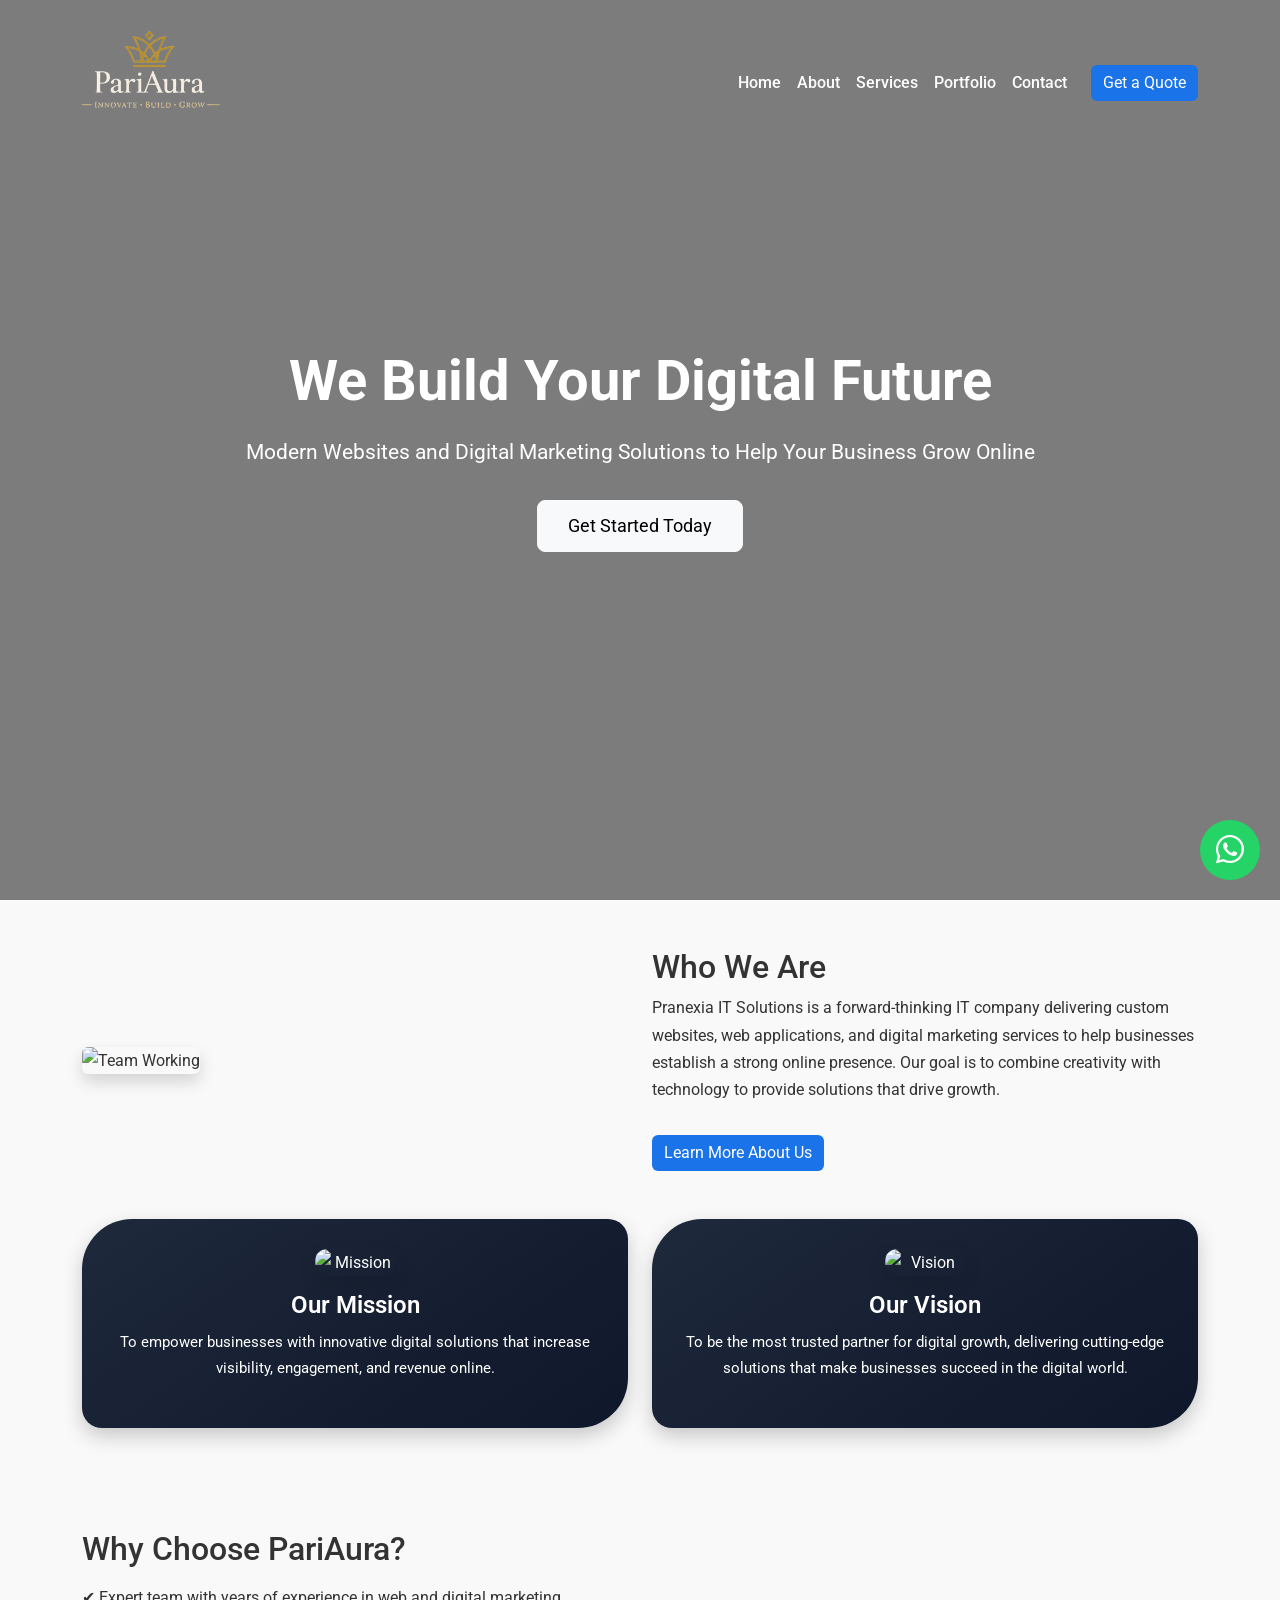
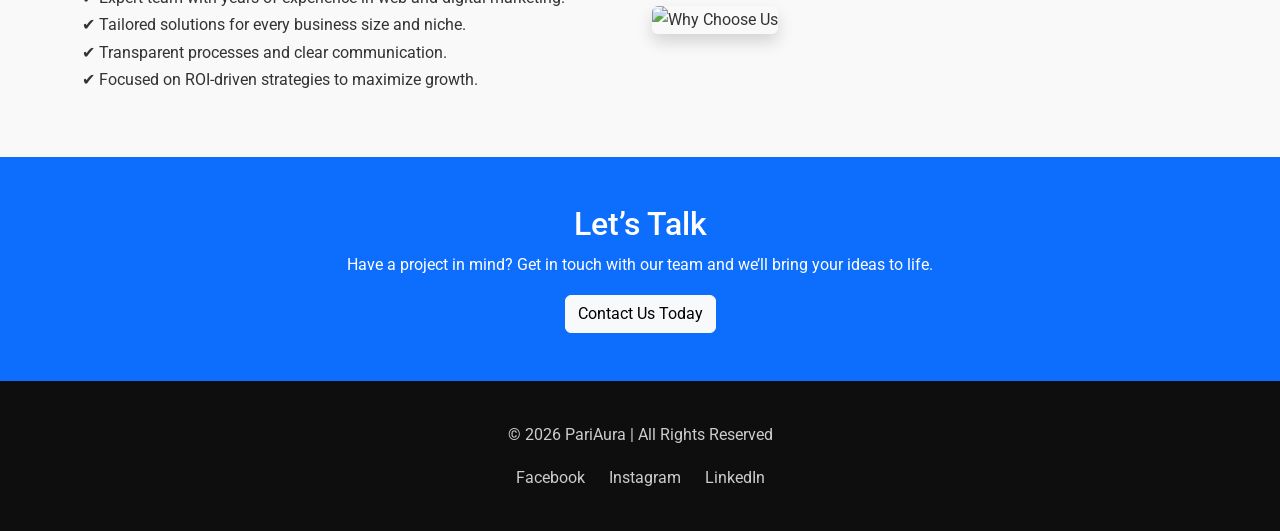
==== about.html @ 9b1155bc "Add files via upload" ====
<!DOCTYPE html>
<html lang="en">
<head>
  <meta charset="UTF-8">
  <meta name="viewport" content="width=device-width, initial-scale=1.0">
  <title>PariAura</title>
  <link href="https://cdn.jsdelivr.net/npm/bootstrap@5.3.2/dist/css/bootstrap.min.css" rel="stylesheet">
<link href="https://cdn.jsdelivr.net/npm/bootstrap-icons@1.11.3/font/bootstrap-icons.css" rel="stylesheet">
  <style>
  /* ===== GOOGLE FONTS ===== */
  @import url('https://fonts.googleapis.com/css2?family=Montserrat:wght@500;700&family=Roboto:wght@400;500&display=swap');

  /* ===== GLOBAL ===== */
  * { margin:0; padding:0; box-sizing:border-box; }
  body { font-family:'Roboto', sans-serif; background:#f9f9f9; color:#333; line-height:1.7; scroll-behavior: smooth; }

  /* ===== NAVBAR ===== */
  .navbar { position: fixed; width: 100%; top: 0; left: 0; background: transparent !important; transition: 0.4s; z-index: 999; }
  .navbar-brand img { height:140px; transition:0.4s; }
  .navbar.scrolled .navbar-brand img { height:100px; }
  .navbar .nav-link { color: #fff !important; font-weight:500; }
  .navbar.scrolled { background: rgba(15,15,15,0.9) !important; backdrop-filter: blur(10px); }
  .navbar.scrolled .nav-link { color:#fff !important; }
  .navbar-toggler { border:none; }
  .navbar-toggler-icon { background:none; width:25px; height:2px; background-color:white; position:relative; display:inline-block; }
  .navbar-toggler-icon::before, .navbar-toggler-icon::after { content:''; position:absolute; width:25px; height:2px; background-color:white; left:0; }
  .navbar-toggler-icon::before { top:-7px; }
  .navbar-toggler-icon::after { top:7px; }
  .navbar.scrolled .navbar-toggler-icon,
  .navbar.scrolled .navbar-toggler-icon::before,
  .navbar.scrolled .navbar-toggler-icon::after { background-color:white; }

  /* ===== HERO SECTION ===== */
  .hero {
    position: relative;
    width: 100%;
    height: 100vh;
    background: url('https://plus.unsplash.com/premium_photo-1683120730432-b5ea74bd9047?q=80&w=1170&auto=format&fit=crop&ixlib=rb-4.1.0&ixid=M3wxMjA3fDB8MHxwaG90by1wYWdlfHx8fGVufDB8fHx8fA%3D%3D') center center/cover no-repeat;
    display: flex;
    align-items: center;
    justify-content: center;
    color: #fff;
    text-align: center;
  }
  .hero-overlay { position: absolute; width:100%; height:100%; background: rgba(0,0,0,0.5); z-index:1; }
  .hero .content { position: relative; z-index:2; }
  .hero h1 { font-size: 3.5rem; font-weight: 700; margin-bottom: 20px; }
  .hero p { font-size: 1.3rem; margin-bottom: 30px; }
  .hero .btn { padding: 12px 30px; font-size:1.1rem; }

  /* ===== ABOUT SECTION ===== */
  .about-section img { max-width:100%; border-radius:12px; box-shadow:0 8px 20px rgba(0,0,0,0.1); }

  /* ===== SHIELD CARDS ===== */
  .shield {
    background: linear-gradient(145deg, #1e293b, #0f172a);
    border-radius: 50px 20px 50px 20px;
    color: #fff;
    text-align: center;
    transition: 0.4s;
    box-shadow: 0 8px 20px rgba(0,0,0,0.2);
    padding: 30px 20px;
    margin-bottom: 30px;
  }
  .shield:hover {
    transform: translateY(-10px) scale(1.05);
    box-shadow: 0 20px 40px rgba(0,0,0,0.4);
  }
  .shield img { display:block; margin:0 auto 15px auto; }
  .shield h4 { margin-bottom:10px; font-weight:600; }
  .shield p { font-size:0.95rem; }

  /* ===== FOOTER ===== */
  footer { background:#0e0e0e; color:#ccc; padding:40px 0; text-align:center; }
  footer a { color:#ccc; margin:0 10px; text-decoration:none; }
  footer a:hover { color:#1A73E8; }

  /* ===== BUTTON ===== */
  .btn-primary { background:#1A73E8; border:none; }
  .btn-primary:hover { background:#1666c1; }

  /* ===== MOBILE ===== */
  @media (max-width:768px){
    .navbar-brand img { height:110px; }
    .navbar.scrolled .navbar-brand img { height:80px; }
    .hero h1 { font-size:2rem; }
    .hero p { font-size:1rem; }
    .shield { padding:20px; border-radius:30px 15px 30px 15px; }
    .shield h4 { font-size:1.2rem; }
    .shield p { font-size:0.9rem; }
  }
  .whatsapp-btn {
  position: fixed;
  bottom: 20px;
  right: 20px;
  width: 60px;
  height: 60px;
  background: #25D366;
  color: #fff;
  font-size: 28px;
  display: flex;
  align-items: center;
  justify-content: center;
  border-radius: 50%;
  text-decoration: none;
  z-index: 9999;
}

.whatsapp-btn:hover {
  background: #1ebe5d;
  transform: scale(1.1);
}
  </style>
</head>
<body>

<!-- Navbar -->
<nav class="navbar navbar-expand-lg navbar-light sticky-top">
  <div class="container">
    <a class="navbar-brand" href="index.html"><img src="images/logo.png" alt="Logo"></a>
    <button class="navbar-toggler" type="button" data-bs-toggle="collapse" data-bs-target="#navbarNav">
      <span class="navbar-toggler-icon"></span>
    </button>
    <div class="collapse navbar-collapse" id="navbarNav">
      <ul class="navbar-nav ms-auto">
        <li class="nav-item"><a class="nav-link" href="index.html">Home</a></li>
        <li class="nav-item"><a class="nav-link active" href="about.html">About</a></li>
        <li class="nav-item"><a class="nav-link" href="services.html">Services</a></li>
        <li class="nav-item"><a class="nav-link" href="portfolio.html">Portfolio</a></li>
        <li class="nav-item"><a class="nav-link" href="contact.html">Contact</a></li>
      </ul>
      <a href="contact.html" class="btn btn-primary ms-3">Get a Quote</a>
    </div>
  </div>
</nav>

<!-- Hero Section -->
<section class="hero">
  <div class="hero-overlay"></div>
  <div class="content">
    <h1>We Build Your Digital Future</h1>
    <p>Modern Websites and Digital Marketing Solutions to Help Your Business Grow Online</p>
    <a href="contact.html" class="btn btn-light btn-lg">Get Started Today</a>
  </div>
</section>

<!-- About Section Enhanced -->
<section class="about-section py-5">
  <div class="container">
    <!-- Who We Are -->
    <div class="row align-items-center mb-5">
      <div class="col-md-6 mb-4 mb-md-0">
        <img src="https://images.unsplash.com/photo-1557683316-973673baf926?auto=format&fit=crop&w=800&q=80" alt="Team Working" class="img-fluid rounded shadow">
      </div>
      <div class="col-md-6">
        <h2>Who We Are</h2>
        <p>Pranexia IT Solutions is a forward-thinking IT company delivering custom websites, web applications, and digital marketing services to help businesses establish a strong online presence. Our goal is to combine creativity with technology to provide solutions that drive growth.</p>
        <a href="about.html" class="btn btn-primary mt-3">Learn More About Us</a>
      </div>
    </div>

    <!-- Mission & Vision Shields -->
    <div class="row text-center mb-5">
      <div class="col-md-6 mb-4">
        <div class="shield">
          <img src="https://cdn-icons-png.flaticon.com/512/3144/3144456.png" alt="Mission" width="80">
          <h4>Our Mission</h4>
          <p>To empower businesses with innovative digital solutions that increase visibility, engagement, and revenue online.</p>
        </div>
      </div>
      <div class="col-md-6 mb-4">
        <div class="shield">
          <img src="https://cdn-icons-png.flaticon.com/512/2910/2910760.png" alt="Vision" width="80">
          <h4>Our Vision</h4>
          <p>To be the most trusted partner for digital growth, delivering cutting-edge solutions that make businesses succeed in the digital world.</p>
        </div>
      </div>
    </div>

    <!-- Why Choose Us Section -->
    <div class="row align-items-center">
      <div class="col-md-6 order-md-2 mb-4 mb-md-0">
        <img src="https://images.unsplash.com/photo-1504384308090-c894fdcc538d?auto=format&fit=crop&w=800&q=80" alt="Why Choose Us" class="img-fluid rounded shadow">
      </div>
      <div class="col-md-6 order-md-1">
        <h2>Why Choose PariAura?</h2>
        <ul class="list-unstyled mt-3">
          <li>✔ Expert team with years of experience in web and digital marketing.</li>
          <li>✔ Tailored solutions for every business size and niche.</li>
          <li>✔ Transparent processes and clear communication.</li>
          <li>✔ Focused on ROI-driven strategies to maximize growth.</li>
        </ul>
      </div>
    </div>
  </div>
</section>

<!-- Contact Section -->
<section class="bg-primary text-white py-5 text-center">
  <div class="container">
    <h2>Let’s Talk</h2>
    <p>Have a project in mind? Get in touch with our team and we’ll bring your ideas to life.</p>
    <a href="contact.html" class="btn btn-light">Contact Us Today</a>
  </div>
</section>
<!-- ===== WHATSAPP BUTTON ===== -->
<a href="https://wa.me/917075901216" target="_blank" class="whatsapp-btn">
  <i class="bi bi-whatsapp"></i>
</a>
<!-- Footer -->
<footer>
  <div class="container">
    <p>© 2026 PariAura | All Rights Reserved</p>
    <div>
      <a href="#">Facebook</a>
      <a href="#">Instagram</a>
      <a href="#">LinkedIn</a>
    </div>
  </div>
</footer>

<script src="https://cdn.jsdelivr.net/npm/bootstrap@5.3.2/dist/js/bootstrap.bundle.min.js"></script>
<script>
window.addEventListener("scroll", function () {
  const navbar = document.querySelector(".navbar");
  if (window.scrollY > 50) { navbar.classList.add("scrolled"); }
  else { navbar.classList.remove("scrolled"); }
});
</script>

</body>
</html>
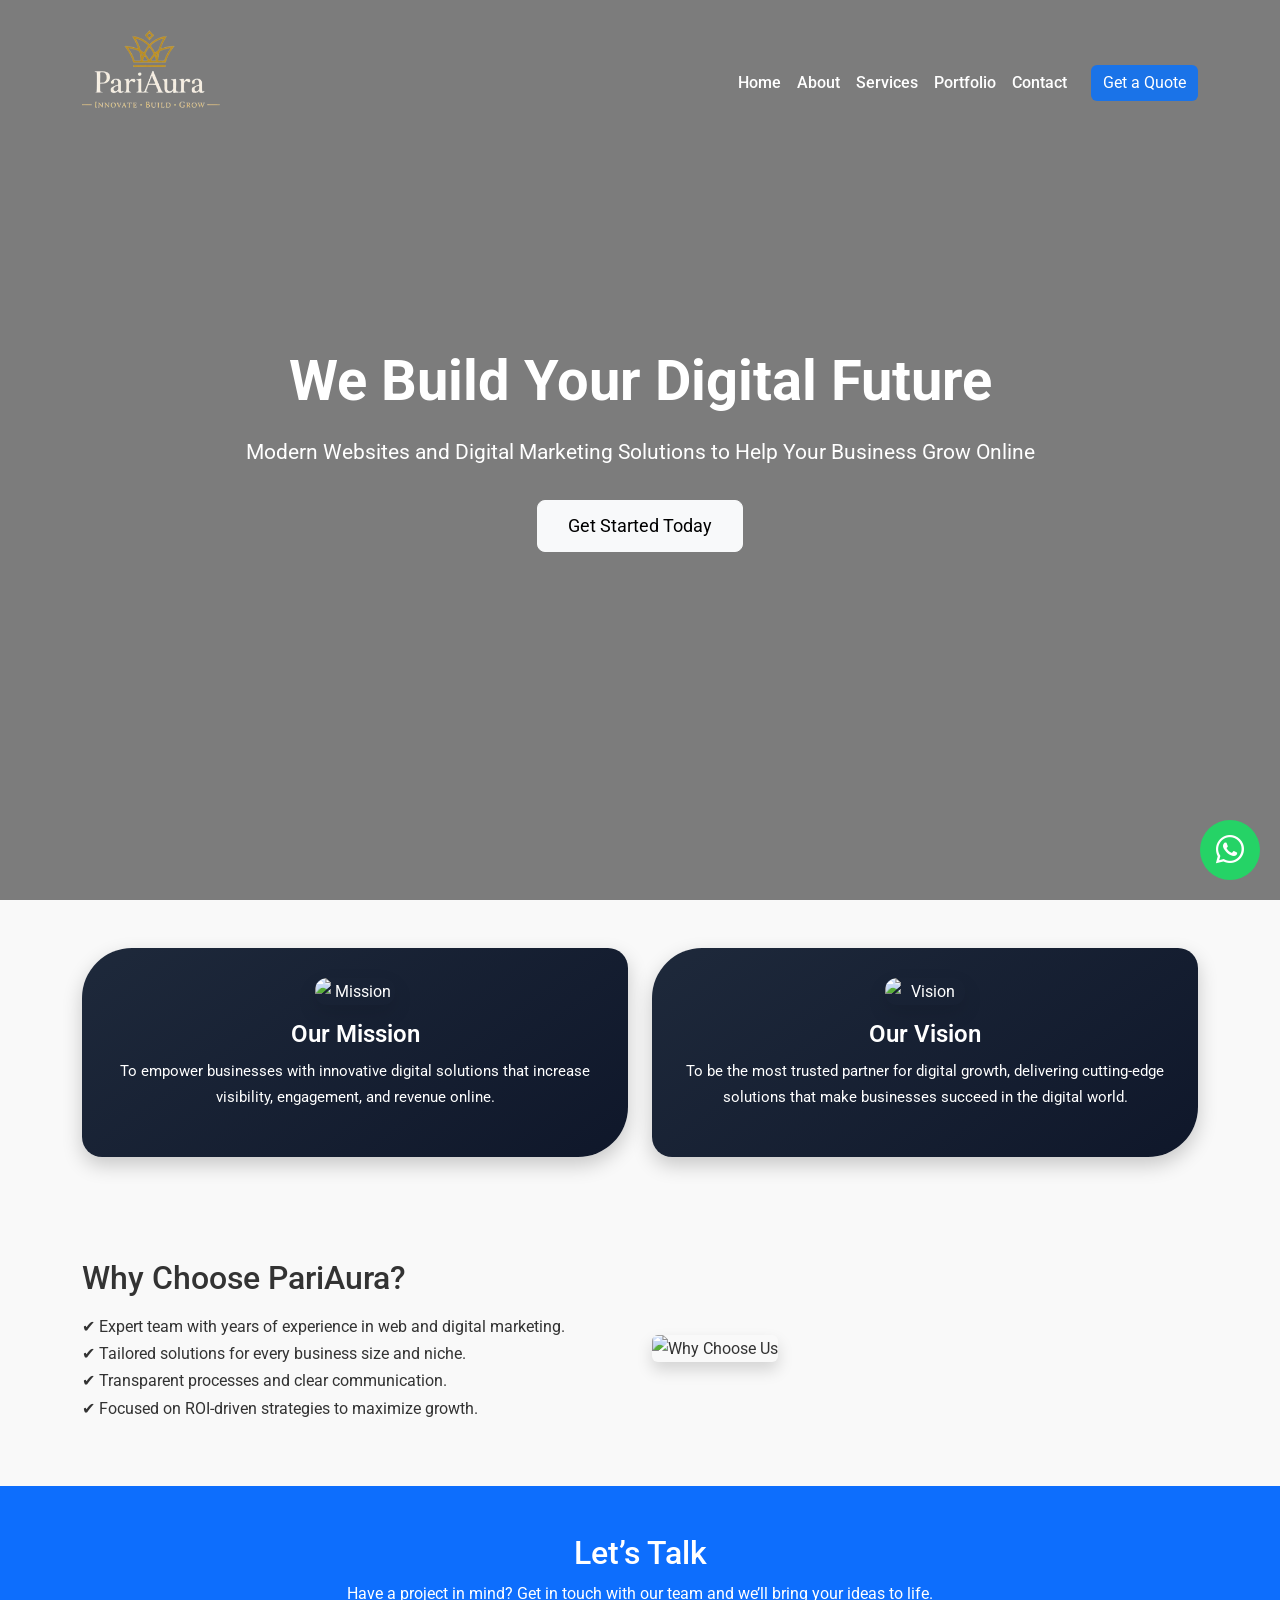
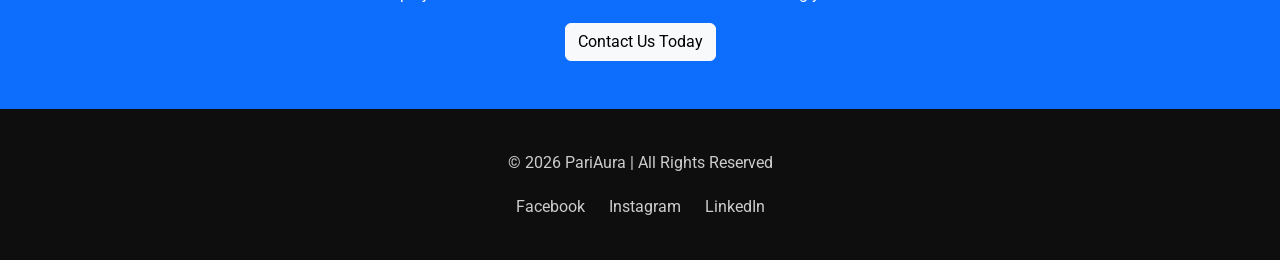
==== commit 4a3aaa7f: "Update about.html" ====
--- a/about.html
+++ b/about.html
@@ -147,17 +147,7 @@
 <!-- About Section Enhanced -->
 <section class="about-section py-5">
   <div class="container">
-    <!-- Who We Are -->
-    <div class="row align-items-center mb-5">
-      <div class="col-md-6 mb-4 mb-md-0">
-        <img src="https://images.unsplash.com/photo-1557683316-973673baf926?auto=format&fit=crop&w=800&q=80" alt="Team Working" class="img-fluid rounded shadow">
-      </div>
-      <div class="col-md-6">
-        <h2>Who We Are</h2>
-        <p>Pranexia IT Solutions is a forward-thinking IT company delivering custom websites, web applications, and digital marketing services to help businesses establish a strong online presence. Our goal is to combine creativity with technology to provide solutions that drive growth.</p>
-        <a href="about.html" class="btn btn-primary mt-3">Learn More About Us</a>
-      </div>
-    </div>
+    
 
     <!-- Mission & Vision Shields -->
     <div class="row text-center mb-5">
